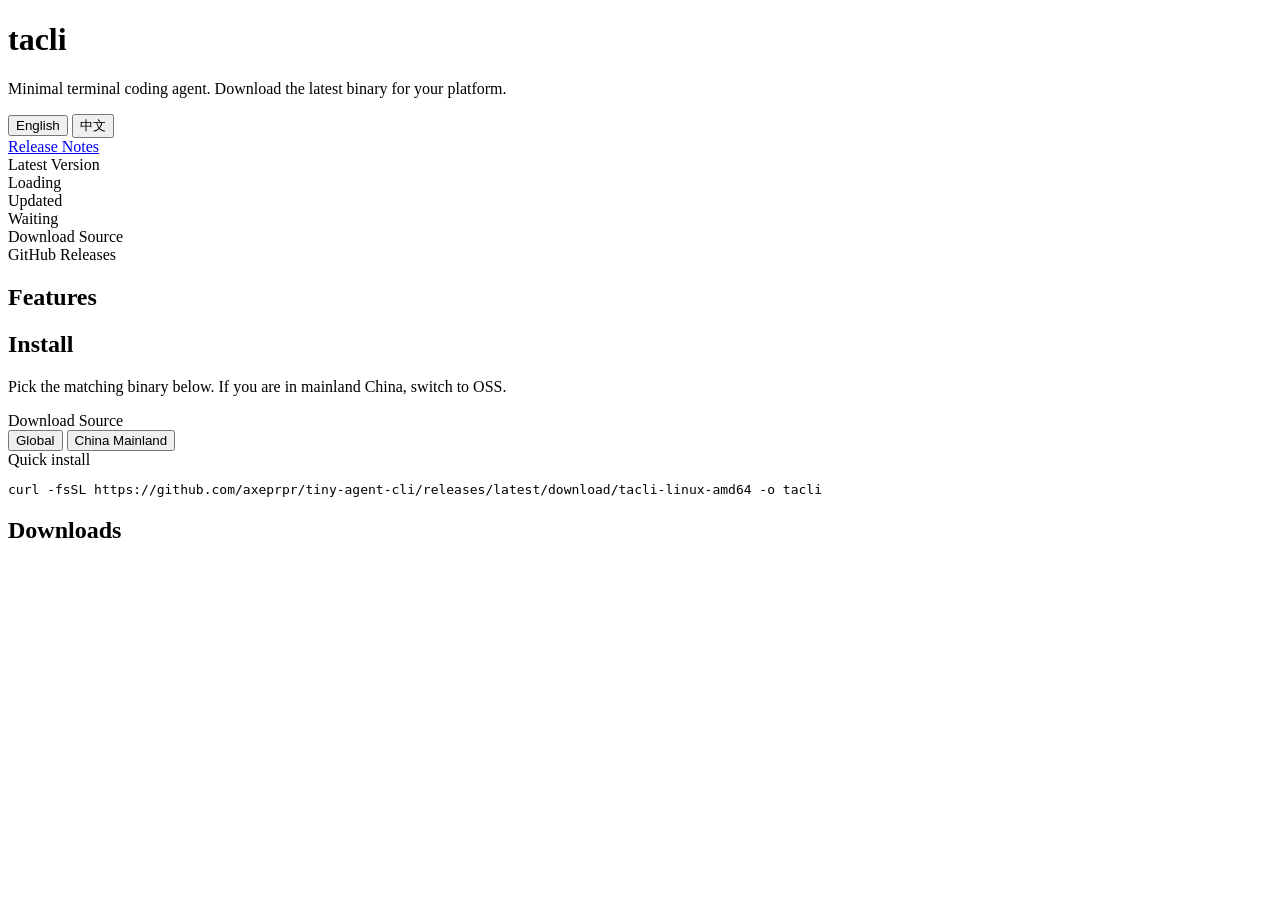
==== release-site/index.html @ 56bc3719 "Add Vercel release site" ====
<!doctype html>
<html lang="en">
  <head>
    <meta charset="UTF-8" />
    <meta name="viewport" content="width=device-width, initial-scale=1.0" />
    <title>tacli Downloads</title>
    <meta
      name="description"
      content="Download tacli binaries from GitHub Releases or Aliyun OSS."
    />
    <link rel="stylesheet" href="/styles.css" />
  </head>
  <body>
    <main class="page">
      <header class="header">
        <div>
          <h1>tacli</h1>
          <p class="intro" data-i18n="intro">
            Minimal terminal coding agent. Download the latest binary for your platform.
          </p>
        </div>
        <div class="toolbar">
          <div class="toggle" id="language-toggle">
            <button class="is-active" data-language="en">English</button>
            <button data-language="zh-CN">中文</button>
          </div>
          <a
            id="release-notes-link"
            class="link-button"
            href="https://github.com/axeprpr/tiny-agent-cli/releases"
            target="_blank"
            rel="noreferrer"
            data-i18n="releaseNotes"
            >Release Notes</a
          >
        </div>
      </header>

      <section class="summary">
        <div class="summary-item">
          <div class="label" data-i18n="latestVersionLabel">Latest Version</div>
          <div id="latest-version" class="value">Loading</div>
        </div>
        <div class="summary-item">
          <div class="label" data-i18n="updatedLabel">Updated</div>
          <div id="latest-published-at" class="value">Waiting</div>
        </div>
        <div class="summary-item">
          <div class="label" data-i18n="routeLabel">Download Source</div>
          <div id="active-route-label" class="value">GitHub Releases</div>
        </div>
      </section>

      <section class="panel">
        <h2 data-i18n="featuresTitle">Features</h2>
        <ul id="feature-list" class="feature-list"></ul>
      </section>

      <section class="panel">
        <h2 data-i18n="installTitle">Install</h2>
        <p class="muted" data-i18n="installIntro">
          Pick the matching binary below. If you are in mainland China, switch to OSS.
        </p>
        <div class="install-block">
          <div class="label" data-i18n="routeLabel">Download Source</div>
          <div class="toggle" id="route-toggle">
            <button class="is-active" data-route="global" data-i18n="routeGlobal">Global</button>
            <button data-route="china" data-i18n="routeChina">China Mainland</button>
          </div>
        </div>
        <div class="install-block">
          <div class="label" data-i18n="installCommandLabel">Quick install</div>
          <pre id="install-command">curl -fsSL https://github.com/axeprpr/tiny-agent-cli/releases/latest/download/tacli-linux-amd64 -o tacli</pre>
        </div>
        <p id="route-panel" class="muted"></p>
      </section>

      <section class="panel">
        <h2 data-i18n="downloadsTitle">Downloads</h2>
        <div id="download-cards" class="download-list"></div>
      </section>
    </main>

    <template id="card-template">
      <article class="download-item">
        <div class="download-main">
          <div class="download-name"></div>
          <div class="download-meta"></div>
        </div>
        <a class="download-link" target="_blank" rel="noreferrer"></a>
      </article>
    </template>

    <script src="/app.js" defer></script>
  </body>
</html>
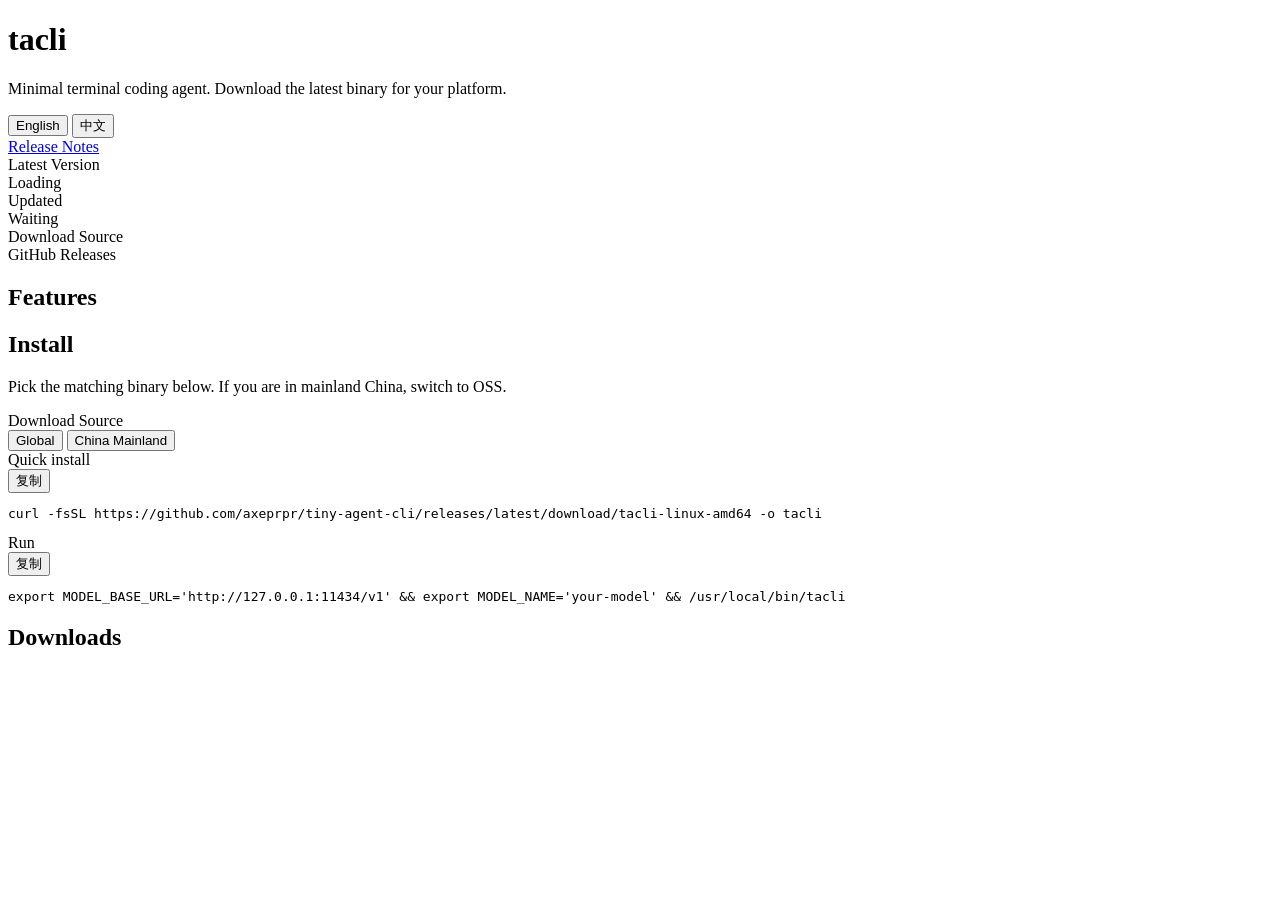
==== commit 418f96a9: "Update release page defaults and commands" ====
--- a/release-site/index.html
+++ b/release-site/index.html
@@ -69,8 +69,18 @@
           </div>
         </div>
         <div class="install-block">
-          <div class="label" data-i18n="installCommandLabel">Quick install</div>
+          <div class="command-header">
+            <div class="label" data-i18n="installCommandLabel">Quick install</div>
+            <button class="copy-button" data-copy-target="install-command" data-i18n="copyButton">复制</button>
+          </div>
           <pre id="install-command">curl -fsSL https://github.com/axeprpr/tiny-agent-cli/releases/latest/download/tacli-linux-amd64 -o tacli</pre>
+        </div>
+        <div class="install-block">
+          <div class="command-header">
+            <div class="label" data-i18n="runCommandLabel">Run</div>
+            <button class="copy-button" data-copy-target="run-command" data-i18n="copyButton">复制</button>
+          </div>
+          <pre id="run-command">export MODEL_BASE_URL='http://127.0.0.1:11434/v1' && export MODEL_NAME='your-model' && /usr/local/bin/tacli</pre>
         </div>
         <p id="route-panel" class="muted"></p>
       </section>
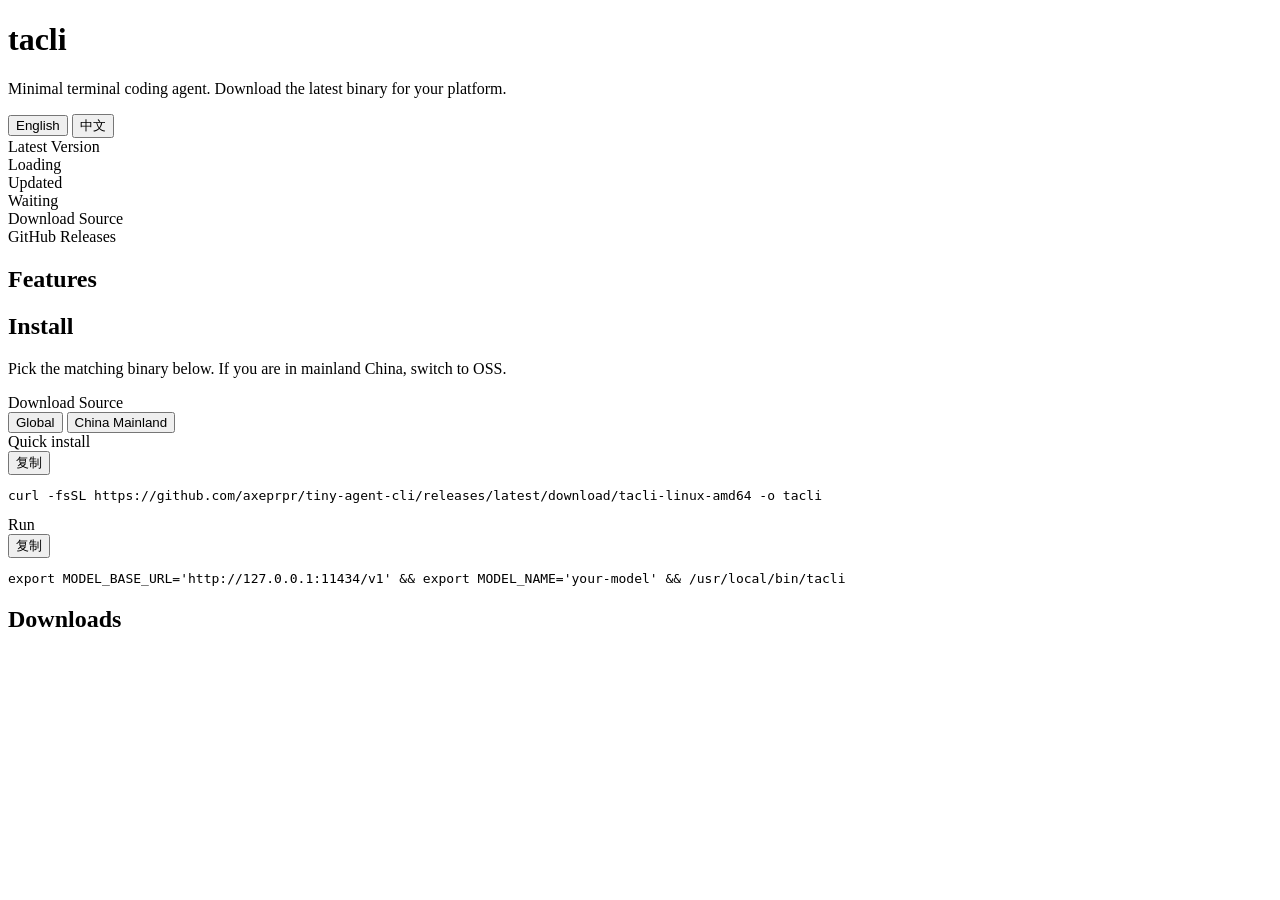
==== commit 1740895c: "Remove release notes button from release page" ====
--- a/release-site/index.html
+++ b/release-site/index.html
@@ -24,15 +24,6 @@
             <button class="is-active" data-language="en">English</button>
             <button data-language="zh-CN">中文</button>
           </div>
-          <a
-            id="release-notes-link"
-            class="link-button"
-            href="https://github.com/axeprpr/tiny-agent-cli/releases"
-            target="_blank"
-            rel="noreferrer"
-            data-i18n="releaseNotes"
-            >Release Notes</a
-          >
         </div>
       </header>
 
